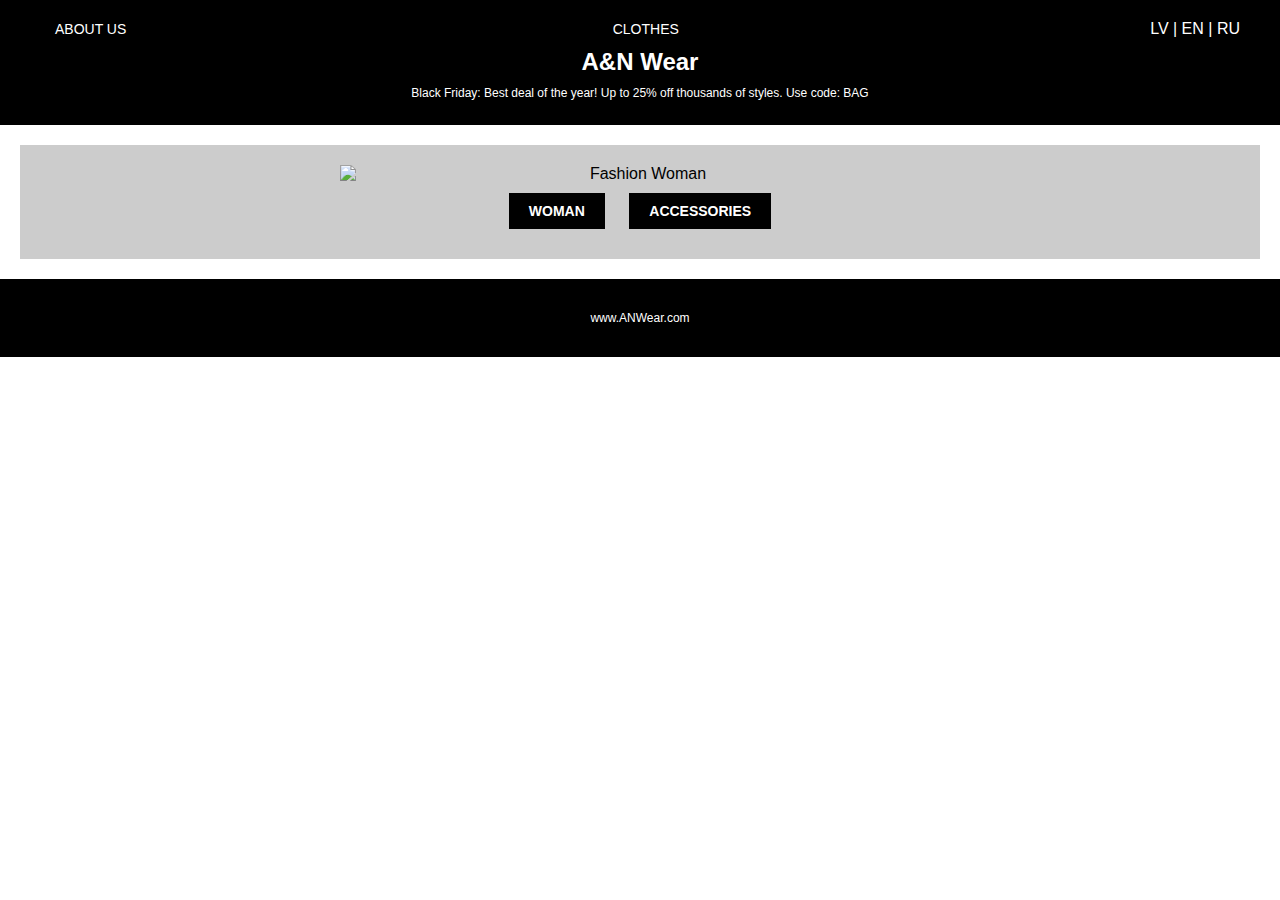
==== index.html @ bd8b2c96 "Add files via upload" ====
<!DOCTYPE html>
<html lang="en">
<head>
    <meta charset="UTF-8">
    <meta name="viewport" content="width=device-width, initial-scale=1.0">
    <title>A&N Wear</title>
    <link rel="stylesheet" href="style.css">
</head>
<body>
    <header>
        <nav>
            <a href="about.html">ABOUT US</a>
            <a href="catalog.html">CLOTHES</a>
            <span class="language-switch">LV | EN | RU</span>
        </nav>
        <h1>A&N Wear</h1>
        <p>Black Friday: Best deal of the year! Up to 25% off thousands of styles. Use code: BAG</p>
    </header>
    <main>
        <section class="promo">
            <img src="images/6a661cdfa6e5cb1d291a79263c222555.jpg" alt="Fashion Woman">
            <button>WOMAN</button>
            <button>ACCESSORIES</button>
        </section>
    </main>
    <footer>
        <p>www.ANWear.com</p>
    </footer>
</body>
</html>
---- style.css ----
/* Общие стили */
body {
    font-family: Arial, sans-serif;
    margin: 0;
    padding: 0;
    color: #000; /* Чёрный текст */
    background-color: #fff; /* Белый фон для всего сайта */
}

/* Шапка */
header {
    background-color: #000; /* Чёрный фон */
    color: #fff; /* Белый текст */
    padding: 20px;
    text-align: center; /* Центрирование текста */
}

nav {
    display: flex;
    justify-content: space-between;
    align-items: center;
    max-width: 1200px;
    margin: 0 auto;
}

nav a {
    color: #fff; /* Белый текст */
    text-decoration: none; /* Убираем подчёркивание */
    margin: 0 15px;
    font-size: 14px;
}

.language-switch {
    float: right;
    color: #fff;
}

/* Логотип */
header h1 {
    font-size: 24px;
    margin: 10px 0;
}

header p {
    font-size: 12px;
    color: #fff;
    margin: 5px 0;
}

/* Основной контент */
main {
    padding: 20px;
    text-align: center; /* Центрирование текста и элементов */
}

.promo {
    background-color: #ccc; /* Серый фон */
    padding: 20px;
}

.promo img {
    width: 100%;
    max-width: 600px;
    margin: 0 auto;
    display: block;
}

button {
    display: inline-block;
    padding: 10px 20px;
    margin: 10px;
    background-color: #000; /* Чёрный фон кнопки */
    color: #fff; /* Белый текст кнопки */
    border: none;
    cursor: pointer;
    font-size: 14px;
    font-weight: bold;
    text-transform: uppercase;
}

button:hover {
    background-color: #fff; /* Белый фон при наведении */
    color: #000; /* Чёрный текст при наведении */
    border: 2px solid #000;
}

/* Список категорий */
.categories {
    list-style: none; /* Убираем стандартные маркеры списка */
    padding: 0;
    margin: 20px auto; /* Центрирование по горизонтали */
    text-align: center; /* Центрирование текста */
}

.categories li {
    display: inline-block; /* Размещаем элементы в одну строку */
    margin: 0 20px; /* Расстояние между ссылками */
}

.categories li a {
    text-decoration: none; /* Убираем подчёркивание */
    color: #000; /* Чёрный текст */
    font-size: 14px;
    font-weight: bold;
}

/* Галерея */
.gallery {
    display: grid;
    grid-template-columns: repeat(auto-fit, minmax(300px, 1fr));
    gap: 20px;
    margin: 20px 0;
}

.gallery img {
    width: 100%;
    max-width: 100%;
    border-radius: 5px;
}

/* Футер */
footer {
    background-color: #000;
    color: #fff;
    text-align: center;
    padding: 20px;
    font-size: 12px;
}

footer a {
    color: #fff;
    text-decoration: none;
}
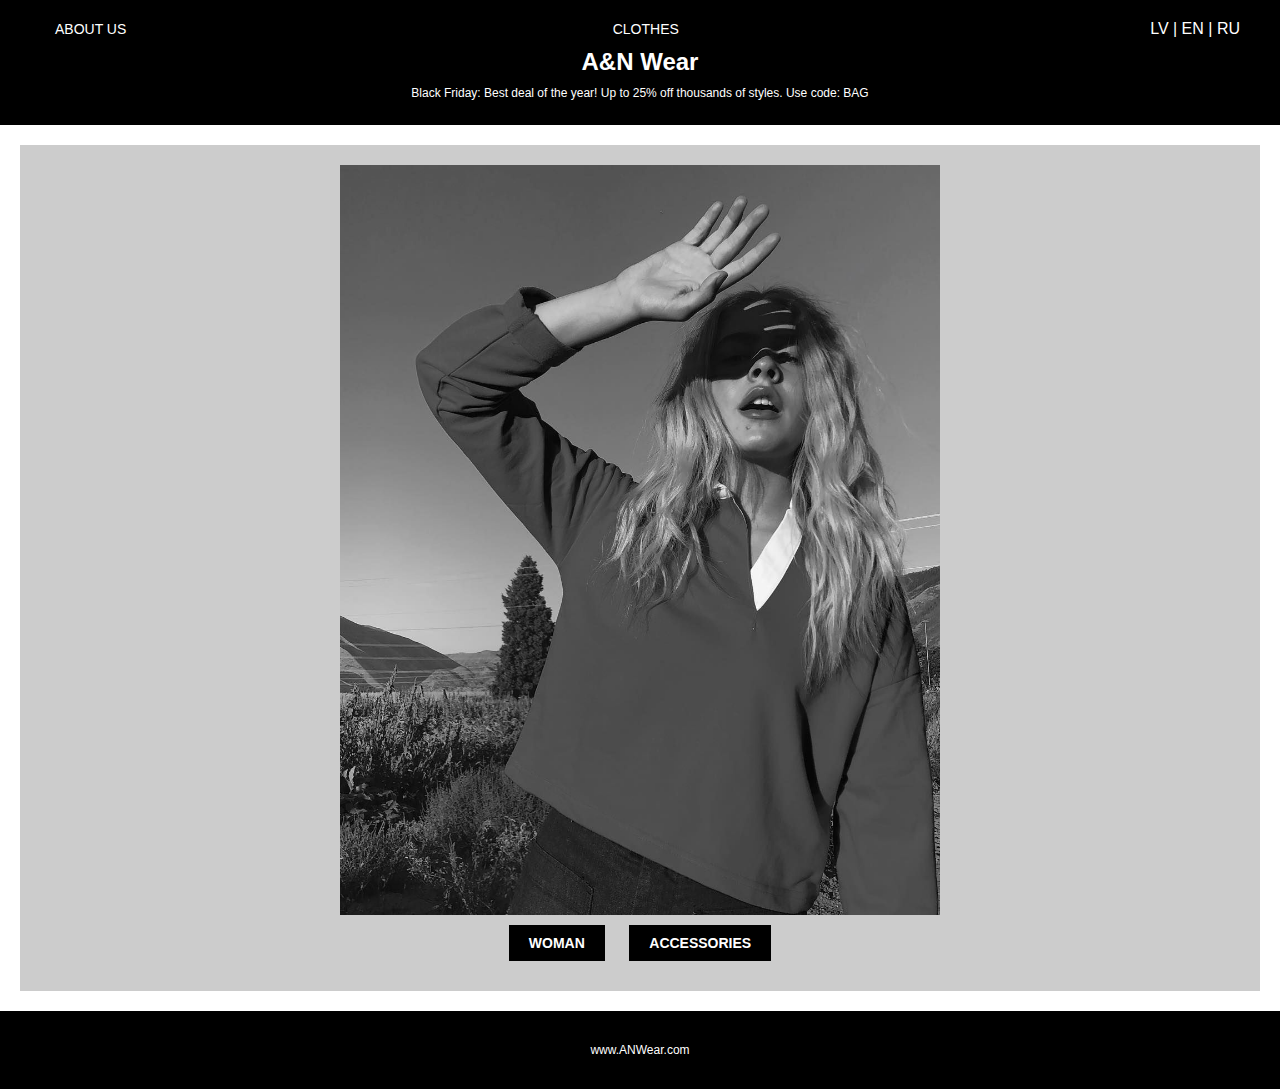
==== commit f4274da4: "fix js and structure" ====
--- a/index.html
+++ b/index.html
@@ -1,31 +1,37 @@
 <!DOCTYPE html>
 <html lang="en">
-<head>
-    <meta charset="UTF-8">
-    <meta name="viewport" content="width=device-width, initial-scale=1.0">
+  <head>
+    <meta charset="UTF-8" />
+    <meta name="viewport" content="width=device-width, initial-scale=1.0" />
     <title>A&N Wear</title>
-    <link rel="stylesheet" href="style.css">
-</head>
-<body>
+    <link rel="stylesheet" href="./styles/style.css" />
+  </head>
+  <body>
     <header>
-        <nav>
-            <a href="about.html">ABOUT US</a>
-            <a href="catalog.html">CLOTHES</a>
-            <span class="language-switch">LV | EN | RU</span>
-        </nav>
-        <h1>A&N Wear</h1>
-        <p>Black Friday: Best deal of the year! Up to 25% off thousands of styles. Use code: BAG</p>
+      <nav>
+        <a href="about.html">ABOUT US</a>
+        <a href="catalog.html">CLOTHES</a>
+        <span class="language-switch">LV | EN | RU</span>
+      </nav>
+      <h1>A&N Wear</h1>
+      <p>
+        Black Friday: Best deal of the year! Up to 25% off thousands of styles.
+        Use code: BAG
+      </p>
     </header>
     <main>
-        <section class="promo">
-            <img src="images/6a661cdfa6e5cb1d291a79263c222555.jpg" alt="Fashion Woman">
-            <button>WOMAN</button>
-            <button>ACCESSORIES</button>
-        </section>
+      <section class="promo">
+        <img
+          src="img/6a661cdfa6e5cb1d291a79263c222555.jpg"
+          alt="Fashion Woman"
+        />
+        <button>WOMAN</button>
+        <button>ACCESSORIES</button>
+      </section>
     </main>
     <footer>
-        <p>www.ANWear.com</p>
+      <p>www.ANWear.com</p>
     </footer>
-</body>
+  </body>
+  <script src="./main.js"></script>
 </html>
-
--- a/styles/style.css
+++ b/styles/style.css
@@ -0,0 +1,138 @@
+/* Общие стили */
+body {
+    font-family: Arial, sans-serif;
+    margin: 0;
+    padding: 0;
+    color: #000; /* Чёрный текст */
+    background-color: #fff; /* Белый фон для всего сайта */
+}
+
+/* Шапка */
+header {
+    background-color: #000; /* Чёрный фон */
+    color: #fff; /* Белый текст */
+    padding: 20px;
+    text-align: center; /* Центрирование текста */
+}
+
+nav {
+    display: flex;
+    justify-content: space-between;
+    align-items: center;
+    max-width: 1200px;
+    margin: 0 auto;
+}
+
+nav a {
+    color: #fff; /* Белый текст */
+    text-decoration: none; /* Убираем подчёркивание */
+    margin: 0 15px;
+    font-size: 14px;
+}
+
+.language-switch {
+    float: right;
+    color: #fff;
+}
+
+/* Логотип */
+header h1 {
+    font-size: 24px;
+    margin: 10px 0;
+}
+
+header p {
+    font-size: 12px;
+    color: #fff;
+    margin: 5px 0;
+}
+
+/* Основной контент */
+main {
+    padding: 20px;
+    text-align: center; /* Центрирование текста и элементов */
+}
+
+.promo {
+    background-color: #ccc; /* Серый фон */
+    padding: 20px;
+}
+
+.promo img {
+    width: 100%;
+    max-width: 600px;
+    margin: 0 auto;
+    display: block;
+}
+
+button {
+    display: inline-block;
+    padding: 10px 20px;
+    margin: 10px;
+    background-color: #000; /* Чёрный фон кнопки */
+    color: #fff; /* Белый текст кнопки */
+    border: none;
+    cursor: pointer;
+    font-size: 14px;
+    font-weight: bold;
+    text-transform: uppercase;
+}
+
+button:hover {
+    background-color: #fff; /* Белый фон при наведении */
+    color: #000; /* Чёрный текст при наведении */
+    border: 2px solid #000;
+}
+
+/* Список категорий */
+.categories {
+    list-style: none; /* Убираем стандартные маркеры списка */
+    padding: 0;
+    margin: 20px auto; /* Центрирование по горизонтали */
+    text-align: center; /* Центрирование текста */
+}
+
+.categories li {
+    display: inline-block; /* Размещаем элементы в одну строку */
+    margin: 0 20px; /* Расстояние между ссылками */
+}
+
+.categories li a {
+    text-decoration: none; /* Убираем подчёркивание */
+    color: #000; /* Чёрный текст */
+    font-size: 14px;
+    font-weight: bold;
+}
+
+/* Галерея */
+.gallery {
+    display: grid;
+    grid-template-columns: repeat(auto-fit, minmax(300px, 1fr));
+    gap: 20px;
+    margin: 20px 0;
+}
+
+.gallery img {
+    width: 100%;
+    max-width: 100%;
+    border-radius: 5px;
+}
+
+/* Футер */
+footer {
+    background-color: #000;
+    color: #fff;
+    text-align: center;
+    padding: 20px;
+    font-size: 12px;
+}
+
+footer a {
+    color: #fff;
+    text-decoration: none;
+}
+
+
+
+
+
